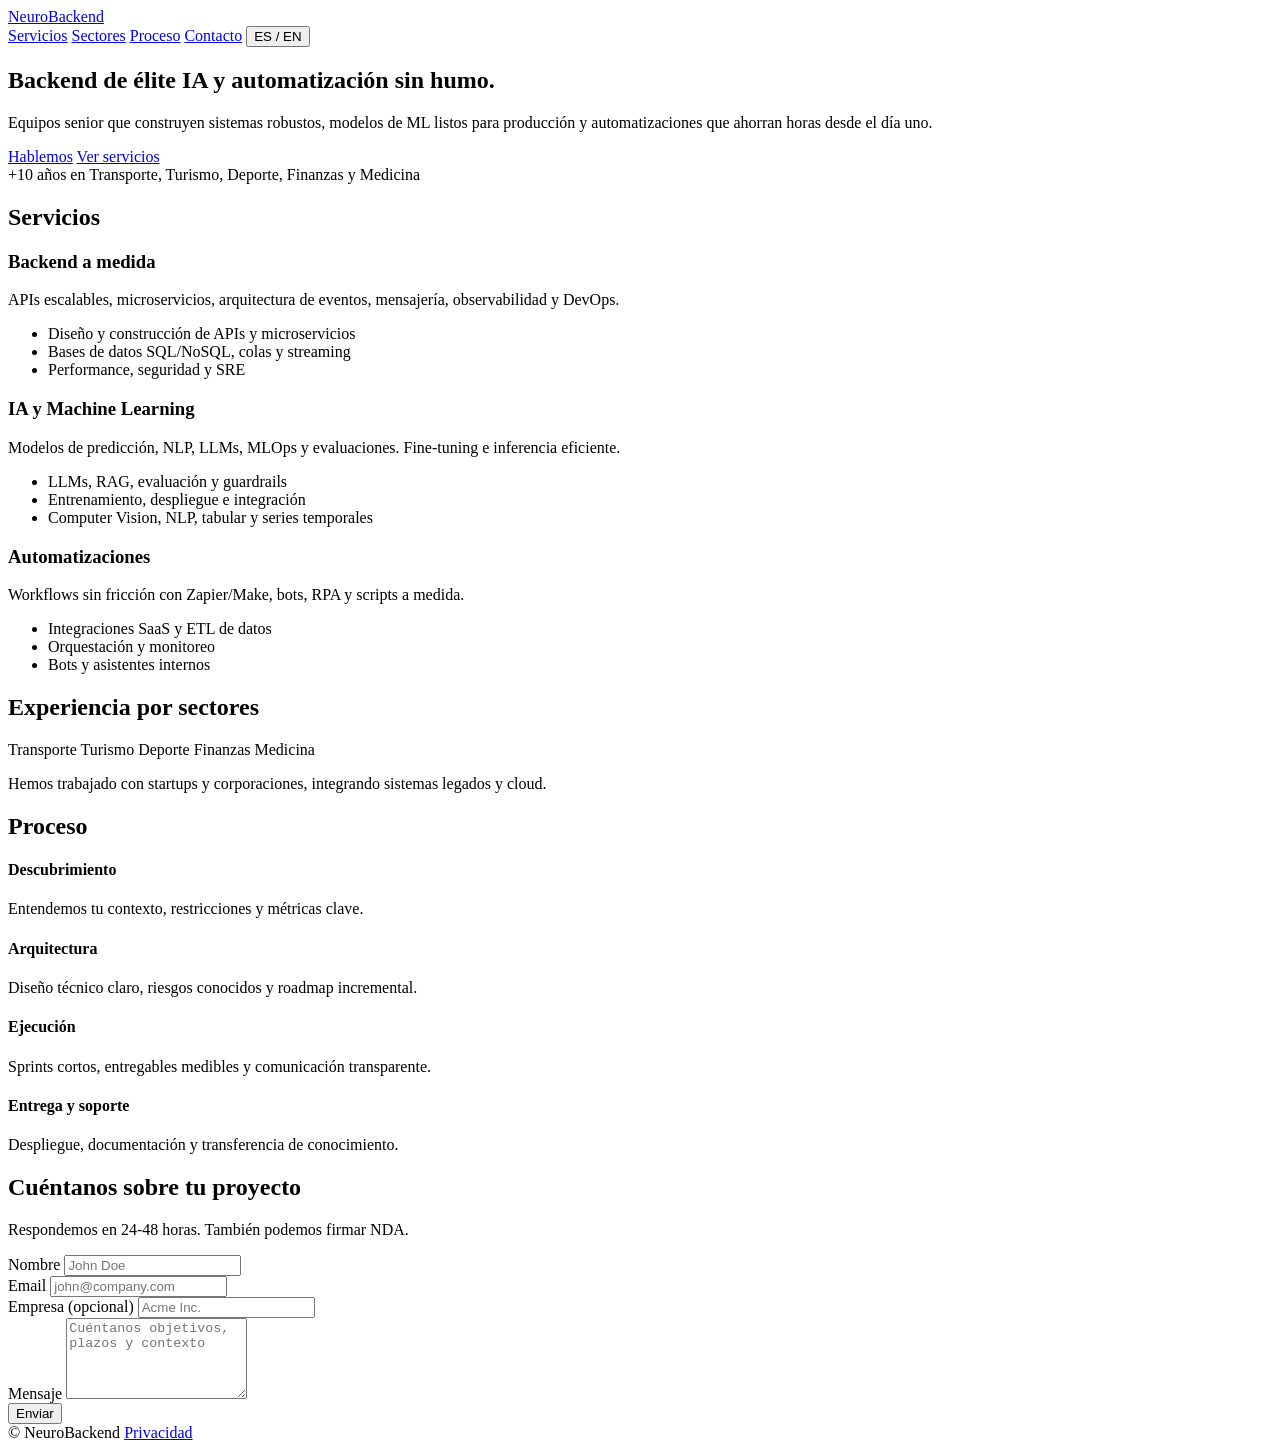
==== landing/index.html @ bdb45d0b "Add Flask landing page with contact form and i18n support Co-authored-by: temprano.javier <temprano." ====
<!DOCTYPE html>
<html lang="es">
<head>
  <meta charset="UTF-8" />
  <meta name="viewport" content="width=device-width, initial-scale=1.0" />
  <title>NeuroBackend — Backend, IA/ML y Automatizaciones</title>
  <meta name="description" content="Desarrollo backend a medida, IA y machine learning, y automatizaciones para empresas de transporte, turismo, deporte, finanzas y medicina." />
  <link rel="preconnect" href="https://fonts.googleapis.com">
  <link rel="preconnect" href="https://fonts.gstatic.com" crossorigin>
  <link href="https://fonts.googleapis.com/css2?family=Inter:wght@300;400;500;600;700;800;900&display=swap" rel="stylesheet">
  <link rel="stylesheet" href="/assets/styles.css" />
  <link rel="icon" href="data:image/svg+xml,<svg xmlns='http://www.w3.org/2000/svg' viewBox='0 0 100 100'><circle cx='50' cy='50' r='45' fill='%2300E5FF'/><circle cx='50' cy='50' r='25' fill='%234B00FF'/></svg>">
</head>
<body>
  <div class="bg-orb" aria-hidden="true"></div>
  <header class="nav">
    <div class="container nav-inner">
      <a href="#" class="brand">
        <span class="logo-dot"></span>
        <span class="brand-text">NeuroBackend</span>
      </a>
      <nav class="nav-links">
        <a href="#services" data-i18n="nav.services">Servicios</a>
        <a href="#industries" data-i18n="nav.industries">Sectores</a>
        <a href="#process" data-i18n="nav.process">Proceso</a>
        <a href="#contact" class="btn btn-sm btn-primary" data-i18n="nav.contact">Contacto</a>
        <button class="lang-toggle" id="langToggle" aria-label="Change language">ES / EN</button>
      </nav>
    </div>
  </header>

  <main>
    <section class="hero">
      <div class="container hero-inner">
        <h1 class="hero-title">
          <span data-i18n="hero.title.line1">Backend de élite</span>
          <span class="gradient" data-i18n="hero.title.line2">IA y automatización</span>
          <span data-i18n="hero.title.line3">sin humo.</span>
        </h1>
        <p class="hero-sub" data-i18n="hero.subtitle">
          Equipos senior que construyen sistemas robustos, modelos de ML listos para producción y
          automatizaciones que ahorran horas desde el día uno.
        </p>
        <div class="hero-cta">
          <a href="#contact" class="btn btn-primary" data-i18n="cta.talk">Hablemos</a>
          <a href="#services" class="btn btn-ghost" data-i18n="cta.services">Ver servicios</a>
        </div>
        <div class="hero-badges">
          <span data-i18n="badges.experience">+10 años en Transporte, Turismo, Deporte, Finanzas y Medicina</span>
        </div>
      </div>
      <div class="grid-overlay" aria-hidden="true"></div>
    </section>

    <section id="services" class="section">
      <div class="container">
        <h2 class="section-title" data-i18n="services.title">Servicios</h2>
        <div class="cards">
          <article class="card">
            <h3 data-i18n="services.backend.title">Backend a medida</h3>
            <p data-i18n="services.backend.desc">APIs escalables, microservicios, arquitectura de eventos, mensajería, observabilidad y DevOps.</p>
            <ul class="list">
              <li data-i18n="services.backend.point1">Diseño y construcción de APIs y microservicios</li>
              <li data-i18n="services.backend.point2">Bases de datos SQL/NoSQL, colas y streaming</li>
              <li data-i18n="services.backend.point3">Performance, seguridad y SRE</li>
            </ul>
          </article>
          <article class="card">
            <h3 data-i18n="services.ml.title">IA y Machine Learning</h3>
            <p data-i18n="services.ml.desc">Modelos de predicción, NLP, LLMs, MLOps y evaluaciones. Fine-tuning e inferencia eficiente.</p>
            <ul class="list">
              <li data-i18n="services.ml.point1">LLMs, RAG, evaluación y guardrails</li>
              <li data-i18n="services.ml.point2">Entrenamiento, despliegue e integración</li>
              <li data-i18n="services.ml.point3">Computer Vision, NLP, tabular y series temporales</li>
            </ul>
          </article>
          <article class="card">
            <h3 data-i18n="services.automation.title">Automatizaciones</h3>
            <p data-i18n="services.automation.desc">Workflows sin fricción con Zapier/Make, bots, RPA y scripts a medida.</p>
            <ul class="list">
              <li data-i18n="services.automation.point1">Integraciones SaaS y ETL de datos</li>
              <li data-i18n="services.automation.point2">Orquestación y monitoreo</li>
              <li data-i18n="services.automation.point3">Bots y asistentes internos</li>
            </ul>
          </article>
        </div>
      </div>
    </section>

    <section id="industries" class="section">
      <div class="container">
        <h2 class="section-title" data-i18n="industries.title">Experiencia por sectores</h2>
        <div class="pill-list">
          <span class="pill" data-i18n="industries.transport">Transporte</span>
          <span class="pill" data-i18n="industries.tourism">Turismo</span>
          <span class="pill" data-i18n="industries.sports">Deporte</span>
          <span class="pill" data-i18n="industries.finance">Finanzas</span>
          <span class="pill" data-i18n="industries.health">Medicina</span>
        </div>
        <p class="muted" data-i18n="industries.note">Hemos trabajado con startups y corporaciones, integrando sistemas legados y cloud.</p>
      </div>
    </section>

    <section id="process" class="section">
      <div class="container">
        <h2 class="section-title" data-i18n="process.title">Proceso</h2>
        <div class="timeline">
          <div class="t-item">
            <div class="t-dot"></div>
            <div class="t-content">
              <h4 data-i18n="process.step1.title">Descubrimiento</h4>
              <p data-i18n="process.step1.desc">Entendemos tu contexto, restricciones y métricas clave.</p>
            </div>
          </div>
          <div class="t-item">
            <div class="t-dot"></div>
            <div class="t-content">
              <h4 data-i18n="process.step2.title">Arquitectura</h4>
              <p data-i18n="process.step2.desc">Diseño técnico claro, riesgos conocidos y roadmap incremental.</p>
            </div>
          </div>
          <div class="t-item">
            <div class="t-dot"></div>
            <div class="t-content">
              <h4 data-i18n="process.step3.title">Ejecución</h4>
              <p data-i18n="process.step3.desc">Sprints cortos, entregables medibles y comunicación transparente.</p>
            </div>
          </div>
          <div class="t-item">
            <div class="t-dot"></div>
            <div class="t-content">
              <h4 data-i18n="process.step4.title">Entrega y soporte</h4>
              <p data-i18n="process.step4.desc">Despliegue, documentación y transferencia de conocimiento.</p>
            </div>
          </div>
        </div>
      </div>
    </section>

    <section id="contact" class="section">
      <div class="container contact">
        <div class="contact-copy">
          <h2 class="section-title" data-i18n="contact.title">Cuéntanos sobre tu proyecto</h2>
          <p class="muted" data-i18n="contact.subtitle">Respondemos en 24-48 horas. También podemos firmar NDA.</p>
        </div>
        <form id="contactForm" class="form" novalidate>
          <div class="form-row">
            <label for="name" data-i18n="form.name">Nombre</label>
            <input id="name" name="name" type="text" required placeholder="John Doe" />
          </div>
          <div class="form-row">
            <label for="email" data-i18n="form.email">Email</label>
            <input id="email" name="email" type="email" required placeholder="john@company.com" />
          </div>
          <div class="form-row">
            <label for="company" data-i18n="form.company">Empresa (opcional)</label>
            <input id="company" name="company" type="text" placeholder="Acme Inc." />
          </div>
          <div class="form-row">
            <label for="message" data-i18n="form.message">Mensaje</label>
            <textarea id="message" name="message" rows="5" required placeholder="Cuéntanos objetivos, plazos y contexto"></textarea>
          </div>
          <div class="form-actions">
            <button class="btn btn-primary" type="submit" data-i18n="form.submit">Enviar</button>
            <span id="formStatus" class="form-status" role="status" aria-live="polite"></span>
          </div>
        </form>
      </div>
    </section>
  </main>

  <footer class="footer">
    <div class="container footer-inner">
      <span>© <span id="year"></span> <span class="brand-text">NeuroBackend</span></span>
      <a href="#" class="muted" data-i18n="footer.legal">Privacidad</a>
    </div>
  </footer>

  <script src="/assets/app.js" defer></script>
</body>
</html>
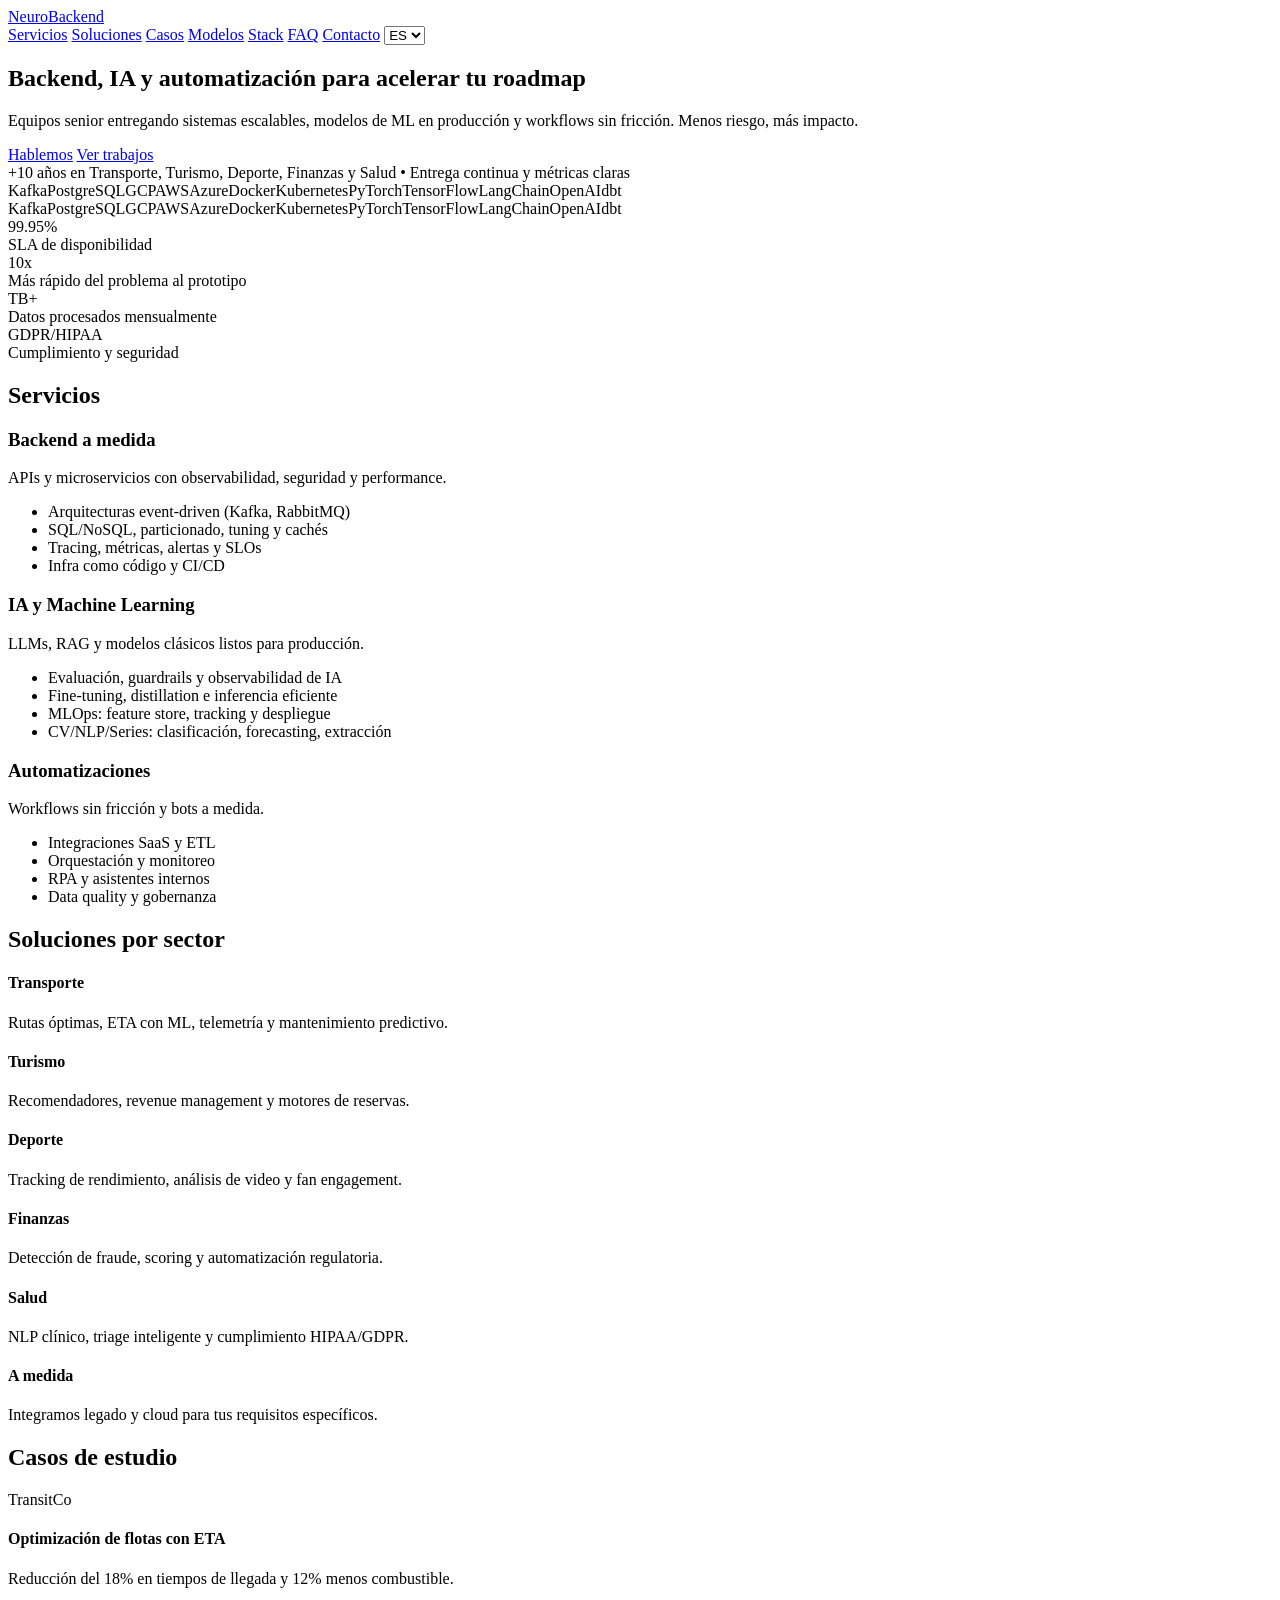
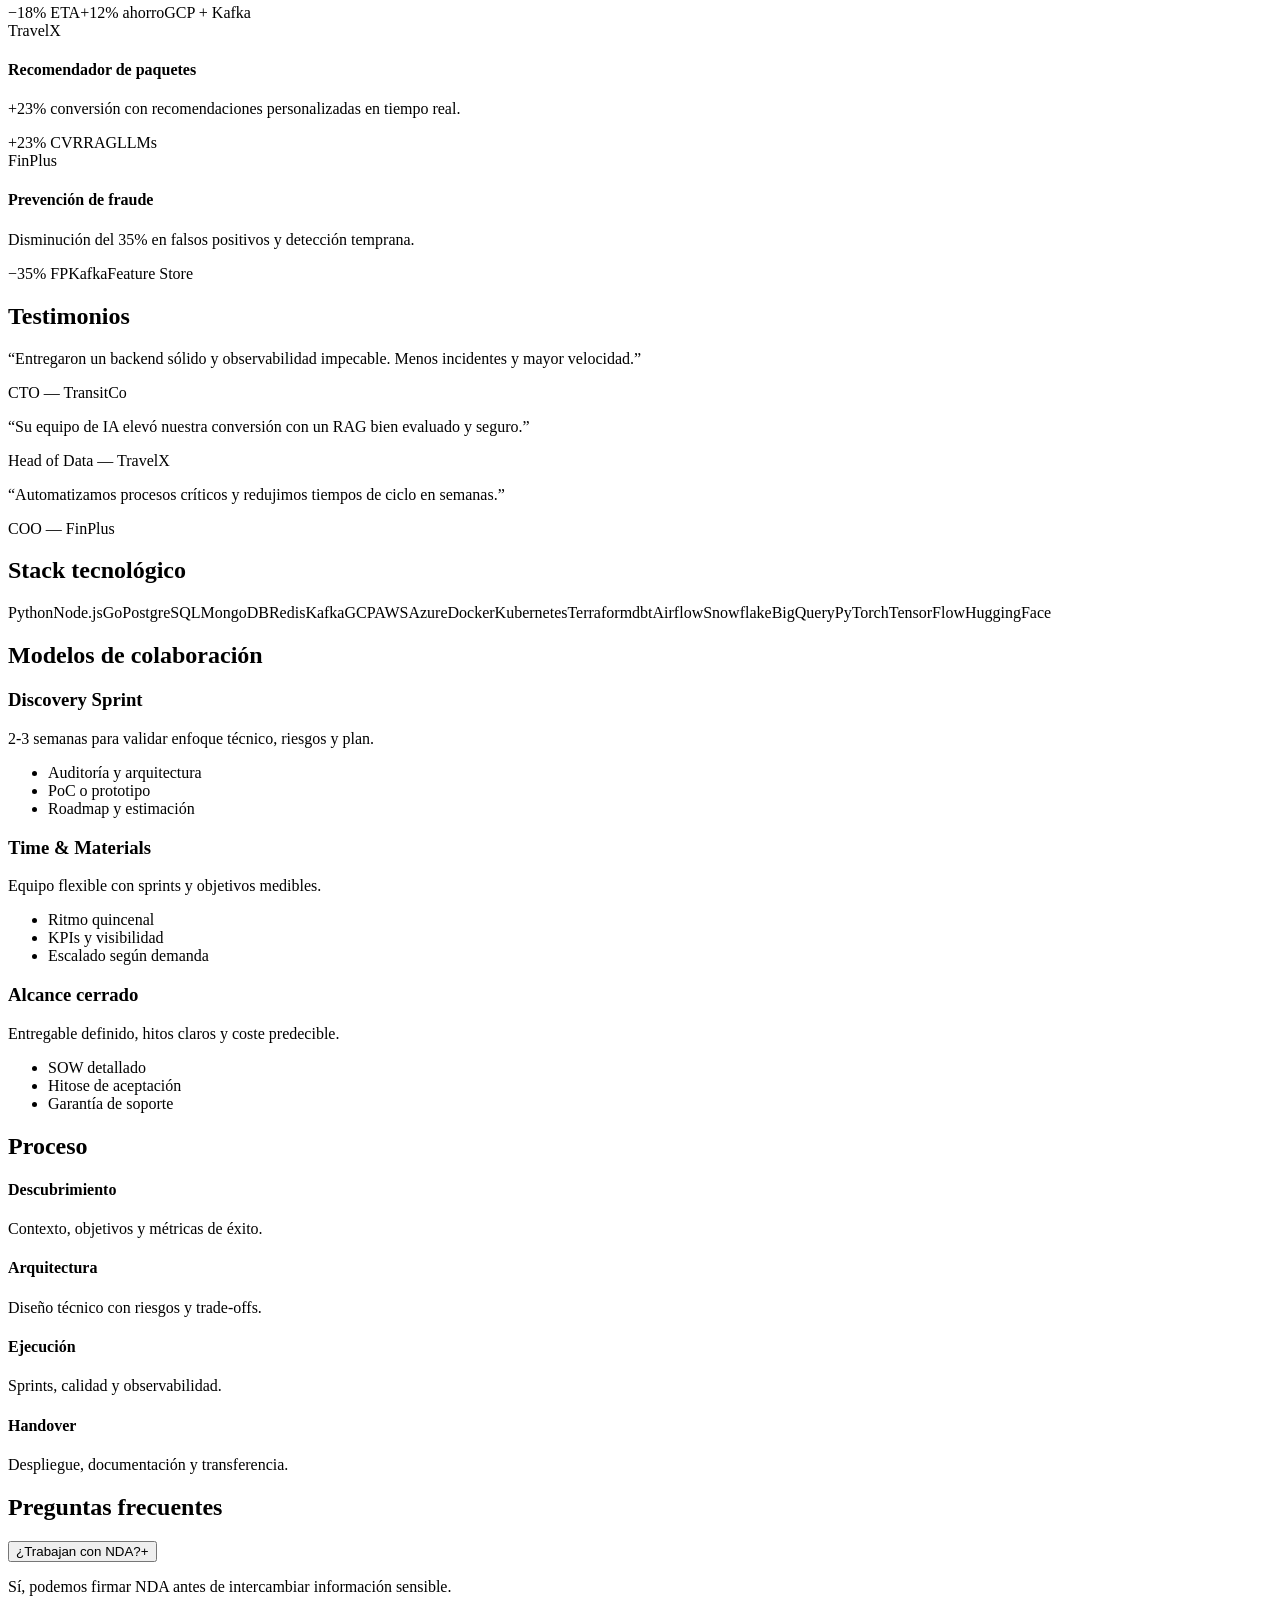
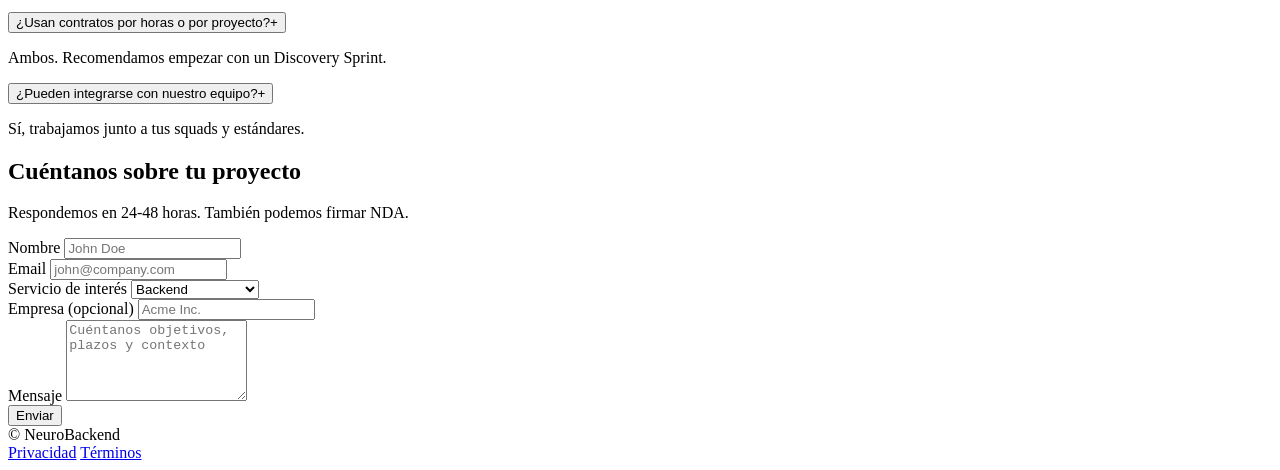
==== commit d1e9d81d: "Refactor landing page with new design, content, and multilingual improvements Co-authored-by: tempra" ====
--- a/landing/index.html
+++ b/landing/index.html
@@ -4,7 +4,7 @@
   <meta charset="UTF-8" />
   <meta name="viewport" content="width=device-width, initial-scale=1.0" />
   <title>NeuroBackend — Backend, IA/ML y Automatizaciones</title>
-  <meta name="description" content="Desarrollo backend a medida, IA y machine learning, y automatizaciones para empresas de transporte, turismo, deporte, finanzas y medicina." />
+  <meta name="description" content="Consultoría y desarrollo de backend, IA/ML y automatización. Experiencia en transporte, turismo, deporte, finanzas y salud." />
   <link rel="preconnect" href="https://fonts.googleapis.com">
   <link rel="preconnect" href="https://fonts.gstatic.com" crossorigin>
   <link href="https://fonts.googleapis.com/css2?family=Inter:wght@300;400;500;600;700;800;900&display=swap" rel="stylesheet">
@@ -15,128 +15,281 @@
   <div class="bg-orb" aria-hidden="true"></div>
   <header class="nav">
     <div class="container nav-inner">
-      <a href="#" class="brand">
+      <a href="#top" class="brand" aria-label="NeuroBackend">
         <span class="logo-dot"></span>
         <span class="brand-text">NeuroBackend</span>
       </a>
       <nav class="nav-links">
         <a href="#services" data-i18n="nav.services">Servicios</a>
-        <a href="#industries" data-i18n="nav.industries">Sectores</a>
-        <a href="#process" data-i18n="nav.process">Proceso</a>
+        <a href="#solutions" data-i18n="nav.solutions">Soluciones</a>
+        <a href="#cases" data-i18n="nav.cases">Casos</a>
+        <a href="#pricing" data-i18n="nav.pricing">Modelos</a>
+        <a href="#stack" data-i18n="nav.stack">Stack</a>
+        <a href="#faq" data-i18n="nav.faq">FAQ</a>
         <a href="#contact" class="btn btn-sm btn-primary" data-i18n="nav.contact">Contacto</a>
-        <button class="lang-toggle" id="langToggle" aria-label="Change language">ES / EN</button>
+        <select id="langSelect" class="lang-select" aria-label="Language">
+          <option value="es">ES</option>
+          <option value="en">EN</option>
+        </select>
       </nav>
     </div>
   </header>
 
-  <main>
+  <main id="top">
+    <!-- HERO -->
     <section class="hero">
       <div class="container hero-inner">
-        <h1 class="hero-title">
-          <span data-i18n="hero.title.line1">Backend de élite</span>
-          <span class="gradient" data-i18n="hero.title.line2">IA y automatización</span>
-          <span data-i18n="hero.title.line3">sin humo.</span>
-        </h1>
-        <p class="hero-sub" data-i18n="hero.subtitle">
-          Equipos senior que construyen sistemas robustos, modelos de ML listos para producción y
-          automatizaciones que ahorran horas desde el día uno.
-        </p>
-        <div class="hero-cta">
-          <a href="#contact" class="btn btn-primary" data-i18n="cta.talk">Hablemos</a>
-          <a href="#services" class="btn btn-ghost" data-i18n="cta.services">Ver servicios</a>
-        </div>
-        <div class="hero-badges">
-          <span data-i18n="badges.experience">+10 años en Transporte, Turismo, Deporte, Finanzas y Medicina</span>
+        <div class="hero-content">
+          <h1 class="hero-title">
+            <span data-i18n="hero.title.l1">Backend, IA y automatización</span>
+            <span class="gradient" data-i18n="hero.title.l2">para acelerar tu roadmap</span>
+          </h1>
+          <p class="hero-sub" data-i18n="hero.subtitle">
+            Equipos senior entregando sistemas escalables, modelos de ML en producción y workflows sin fricción. Menos riesgo, más impacto.
+          </p>
+          <div class="hero-cta">
+            <a href="#contact" class="btn btn-primary" data-i18n="cta.talk">Hablemos</a>
+            <a href="#cases" class="btn btn-ghost" data-i18n="cta.work">Ver trabajos</a>
+          </div>
+          <div class="hero-badges">
+            <span data-i18n="badges.experience">+10 años en Transporte, Turismo, Deporte, Finanzas y Salud</span>
+            <span class="dot">•</span>
+            <span data-i18n="badges.delivery">Entrega continua y métricas claras</span>
+          </div>
+        </div>
+        <div class="hero-visual" aria-hidden="true">
+          <div class="cube"></div>
+          <div class="rings"></div>
         </div>
       </div>
       <div class="grid-overlay" aria-hidden="true"></div>
     </section>
 
+    <!-- LOGOS MARQUEE -->
+    <section class="section logos">
+      <div class="container">
+        <div class="marquee" role="marquee" aria-label="clients">
+          <div class="marquee-track">
+            <span>Kafka</span><span>PostgreSQL</span><span>GCP</span><span>AWS</span><span>Azure</span><span>Docker</span><span>Kubernetes</span><span>PyTorch</span><span>TensorFlow</span><span>LangChain</span><span>OpenAI</span><span>dbt</span>
+          </div>
+          <div class="marquee-track" aria-hidden="true">
+            <span>Kafka</span><span>PostgreSQL</span><span>GCP</span><span>AWS</span><span>Azure</span><span>Docker</span><span>Kubernetes</span><span>PyTorch</span><span>TensorFlow</span><span>LangChain</span><span>OpenAI</span><span>dbt</span>
+          </div>
+        </div>
+      </div>
+    </section>
+
+    <!-- STATS -->
+    <section class="section stats">
+      <div class="container stats-grid">
+        <div class="stat reveal"><div class="num">99.95%</div><div class="label" data-i18n="stats.uptime">SLA de disponibilidad</div></div>
+        <div class="stat reveal"><div class="num">10x</div><div class="label" data-i18n="stats.speed">Más rápido del problema al prototipo</div></div>
+        <div class="stat reveal"><div class="num">TB+</div><div class="label" data-i18n="stats.data">Datos procesados mensualmente</div></div>
+        <div class="stat reveal"><div class="num"><span>GDPR</span>/<span>HIPAA</span></div><div class="label" data-i18n="stats.compliance">Cumplimiento y seguridad</div></div>
+      </div>
+    </section>
+
+    <!-- SERVICES DEEP DIVE -->
     <section id="services" class="section">
       <div class="container">
-        <h2 class="section-title" data-i18n="services.title">Servicios</h2>
-        <div class="cards">
-          <article class="card">
+        <h2 class="section-title reveal" data-i18n="services.title">Servicios</h2>
+        <div class="cards cards-3">
+          <article class="card reveal">
             <h3 data-i18n="services.backend.title">Backend a medida</h3>
-            <p data-i18n="services.backend.desc">APIs escalables, microservicios, arquitectura de eventos, mensajería, observabilidad y DevOps.</p>
-            <ul class="list">
-              <li data-i18n="services.backend.point1">Diseño y construcción de APIs y microservicios</li>
-              <li data-i18n="services.backend.point2">Bases de datos SQL/NoSQL, colas y streaming</li>
-              <li data-i18n="services.backend.point3">Performance, seguridad y SRE</li>
-            </ul>
-          </article>
-          <article class="card">
+            <p class="muted" data-i18n="services.backend.desc">APIs y microservicios con observabilidad, seguridad y performance.</p>
+            <ul class="list">
+              <li data-i18n="services.backend.p1">Arquitecturas event-driven (Kafka, RabbitMQ)</li>
+              <li data-i18n="services.backend.p2">SQL/NoSQL, particionado, tuning y cachés</li>
+              <li data-i18n="services.backend.p3">Tracing, métricas, alertas y SLOs</li>
+              <li data-i18n="services.backend.p4">Infra como código y CI/CD</li>
+            </ul>
+          </article>
+          <article class="card reveal">
             <h3 data-i18n="services.ml.title">IA y Machine Learning</h3>
-            <p data-i18n="services.ml.desc">Modelos de predicción, NLP, LLMs, MLOps y evaluaciones. Fine-tuning e inferencia eficiente.</p>
-            <ul class="list">
-              <li data-i18n="services.ml.point1">LLMs, RAG, evaluación y guardrails</li>
-              <li data-i18n="services.ml.point2">Entrenamiento, despliegue e integración</li>
-              <li data-i18n="services.ml.point3">Computer Vision, NLP, tabular y series temporales</li>
-            </ul>
-          </article>
-          <article class="card">
+            <p class="muted" data-i18n="services.ml.desc">LLMs, RAG y modelos clásicos listos para producción.</p>
+            <ul class="list">
+              <li data-i18n="services.ml.p1">Evaluación, guardrails y observabilidad de IA</li>
+              <li data-i18n="services.ml.p2">Fine-tuning, distillation e inferencia eficiente</li>
+              <li data-i18n="services.ml.p3">MLOps: feature store, tracking y despliegue</li>
+              <li data-i18n="services.ml.p4">CV/NLP/Series: clasificación, forecasting, extracción</li>
+            </ul>
+          </article>
+          <article class="card reveal">
             <h3 data-i18n="services.automation.title">Automatizaciones</h3>
-            <p data-i18n="services.automation.desc">Workflows sin fricción con Zapier/Make, bots, RPA y scripts a medida.</p>
-            <ul class="list">
-              <li data-i18n="services.automation.point1">Integraciones SaaS y ETL de datos</li>
-              <li data-i18n="services.automation.point2">Orquestación y monitoreo</li>
-              <li data-i18n="services.automation.point3">Bots y asistentes internos</li>
-            </ul>
-          </article>
-        </div>
-      </div>
-    </section>
-
-    <section id="industries" class="section">
-      <div class="container">
-        <h2 class="section-title" data-i18n="industries.title">Experiencia por sectores</h2>
-        <div class="pill-list">
-          <span class="pill" data-i18n="industries.transport">Transporte</span>
-          <span class="pill" data-i18n="industries.tourism">Turismo</span>
-          <span class="pill" data-i18n="industries.sports">Deporte</span>
-          <span class="pill" data-i18n="industries.finance">Finanzas</span>
-          <span class="pill" data-i18n="industries.health">Medicina</span>
-        </div>
-        <p class="muted" data-i18n="industries.note">Hemos trabajado con startups y corporaciones, integrando sistemas legados y cloud.</p>
-      </div>
-    </section>
-
+            <p class="muted" data-i18n="services.automation.desc">Workflows sin fricción y bots a medida.</p>
+            <ul class="list">
+              <li data-i18n="services.automation.p1">Integraciones SaaS y ETL</li>
+              <li data-i18n="services.automation.p2">Orquestación y monitoreo</li>
+              <li data-i18n="services.automation.p3">RPA y asistentes internos</li>
+              <li data-i18n="services.automation.p4">Data quality y gobernanza</li>
+            </ul>
+          </article>
+        </div>
+      </div>
+    </section>
+
+    <!-- SOLUTIONS BY INDUSTRY -->
+    <section id="solutions" class="section">
+      <div class="container">
+        <h2 class="section-title reveal" data-i18n="solutions.title">Soluciones por sector</h2>
+        <div class="cards cards-3">
+          <article class="card reveal">
+            <h4 data-i18n="solutions.transport.title">Transporte</h4>
+            <p class="muted" data-i18n="solutions.transport.desc">Rutas óptimas, ETA con ML, telemetría y mantenimiento predictivo.</p>
+          </article>
+          <article class="card reveal">
+            <h4 data-i18n="solutions.tourism.title">Turismo</h4>
+            <p class="muted" data-i18n="solutions.tourism.desc">Recomendadores, revenue management y motores de reservas.</p>
+          </article>
+          <article class="card reveal">
+            <h4 data-i18n="solutions.sports.title">Deporte</h4>
+            <p class="muted" data-i18n="solutions.sports.desc">Tracking de rendimiento, análisis de video y fan engagement.</p>
+          </article>
+          <article class="card reveal">
+            <h4 data-i18n="solutions.finance.title">Finanzas</h4>
+            <p class="muted" data-i18n="solutions.finance.desc">Detección de fraude, scoring y automatización regulatoria.</p>
+          </article>
+          <article class="card reveal">
+            <h4 data-i18n="solutions.health.title">Salud</h4>
+            <p class="muted" data-i18n="solutions.health.desc">NLP clínico, triage inteligente y cumplimiento HIPAA/GDPR.</p>
+          </article>
+          <article class="card reveal">
+            <h4 data-i18n="solutions.custom.title">A medida</h4>
+            <p class="muted" data-i18n="solutions.custom.desc">Integramos legado y cloud para tus requisitos específicos.</p>
+          </article>
+        </div>
+      </div>
+    </section>
+
+    <!-- CASE STUDIES -->
+    <section id="cases" class="section">
+      <div class="container">
+        <h2 class="section-title reveal" data-i18n="cases.title">Casos de estudio</h2>
+        <div class="cards cards-3">
+          <article class="case card reveal">
+            <div class="case-logo">TransitCo</div>
+            <h4 data-i18n="cases.c1.title">Optimización de flotas con ETA</h4>
+            <p class="muted" data-i18n="cases.c1.desc">Reducción del 18% en tiempos de llegada y 12% menos combustible.</p>
+            <div class="metrics"><span>−18% ETA</span><span>+12% ahorro</span><span>GCP + Kafka</span></div>
+          </article>
+          <article class="case card reveal">
+            <div class="case-logo">TravelX</div>
+            <h4 data-i18n="cases.c2.title">Recomendador de paquetes</h4>
+            <p class="muted" data-i18n="cases.c2.desc">+23% conversión con recomendaciones personalizadas en tiempo real.</p>
+            <div class="metrics"><span>+23% CVR</span><span>RAG</span><span>LLMs</span></div>
+          </article>
+          <article class="case card reveal">
+            <div class="case-logo">FinPlus</div>
+            <h4 data-i18n="cases.c3.title">Prevención de fraude</h4>
+            <p class="muted" data-i18n="cases.c3.desc">Disminución del 35% en falsos positivos y detección temprana.</p>
+            <div class="metrics"><span>−35% FP</span><span>Kafka</span><span>Feature Store</span></div>
+          </article>
+        </div>
+      </div>
+    </section>
+
+    <!-- TESTIMONIALS -->
+    <section class="section testimonials">
+      <div class="container">
+        <h2 class="section-title reveal" data-i18n="testimonials.title">Testimonios</h2>
+        <div class="carousel" id="testimonialCarousel">
+          <div class="slide active">
+            <p class="quote">“Entregaron un backend sólido y observabilidad impecable. Menos incidentes y mayor velocidad.”</p>
+            <div class="author">CTO — TransitCo</div>
+          </div>
+          <div class="slide">
+            <p class="quote">“Su equipo de IA elevó nuestra conversión con un RAG bien evaluado y seguro.”</p>
+            <div class="author">Head of Data — TravelX</div>
+          </div>
+          <div class="slide">
+            <p class="quote">“Automatizamos procesos críticos y redujimos tiempos de ciclo en semanas.”</p>
+            <div class="author">COO — FinPlus</div>
+          </div>
+        </div>
+      </div>
+    </section>
+
+    <!-- TECH STACK -->
+    <section id="stack" class="section">
+      <div class="container">
+        <h2 class="section-title reveal" data-i18n="stack.title">Stack tecnológico</h2>
+        <div class="logos-grid">
+          <span>Python</span><span>Node.js</span><span>Go</span><span>PostgreSQL</span><span>MongoDB</span><span>Redis</span><span>Kafka</span><span>GCP</span><span>AWS</span><span>Azure</span><span>Docker</span><span>Kubernetes</span><span>Terraform</span><span>dbt</span><span>Airflow</span><span>Snowflake</span><span>BigQuery</span><span>PyTorch</span><span>TensorFlow</span><span>HuggingFace</span>
+        </div>
+      </div>
+    </section>
+
+    <!-- PRICING / ENGAGEMENT -->
+    <section id="pricing" class="section">
+      <div class="container">
+        <h2 class="section-title reveal" data-i18n="pricing.title">Modelos de colaboración</h2>
+        <div class="cards cards-3">
+          <article class="card reveal">
+            <h3 data-i18n="pricing.sprint.title">Discovery Sprint</h3>
+            <p class="muted" data-i18n="pricing.sprint.desc">2-3 semanas para validar enfoque técnico, riesgos y plan.</p>
+            <ul class="list">
+              <li data-i18n="pricing.sprint.p1">Auditoría y arquitectura</li>
+              <li data-i18n="pricing.sprint.p2">PoC o prototipo</li>
+              <li data-i18n="pricing.sprint.p3">Roadmap y estimación</li>
+            </ul>
+          </article>
+          <article class="card reveal">
+            <h3 data-i18n="pricing.tnm.title">Time & Materials</h3>
+            <p class="muted" data-i18n="pricing.tnm.desc">Equipo flexible con sprints y objetivos medibles.</p>
+            <ul class="list">
+              <li data-i18n="pricing.tnm.p1">Ritmo quincenal</li>
+              <li data-i18n="pricing.tnm.p2">KPIs y visibilidad</li>
+              <li data-i18n="pricing.tnm.p3">Escalado según demanda</li>
+            </ul>
+          </article>
+          <article class="card reveal">
+            <h3 data-i18n="pricing.fixed.title">Alcance cerrado</h3>
+            <p class="muted" data-i18n="pricing.fixed.desc">Entregable definido, hitos claros y coste predecible.</p>
+            <ul class="list">
+              <li data-i18n="pricing.fixed.p1">SOW detallado</li>
+              <li data-i18n="pricing.fixed.p2">Hitose de aceptación</li>
+              <li data-i18n="pricing.fixed.p3">Garantía de soporte</li>
+            </ul>
+          </article>
+        </div>
+      </div>
+    </section>
+
+    <!-- PROCESS -->
     <section id="process" class="section">
       <div class="container">
-        <h2 class="section-title" data-i18n="process.title">Proceso</h2>
+        <h2 class="section-title reveal" data-i18n="process.title">Proceso</h2>
         <div class="timeline">
-          <div class="t-item">
-            <div class="t-dot"></div>
-            <div class="t-content">
-              <h4 data-i18n="process.step1.title">Descubrimiento</h4>
-              <p data-i18n="process.step1.desc">Entendemos tu contexto, restricciones y métricas clave.</p>
-            </div>
-          </div>
-          <div class="t-item">
-            <div class="t-dot"></div>
-            <div class="t-content">
-              <h4 data-i18n="process.step2.title">Arquitectura</h4>
-              <p data-i18n="process.step2.desc">Diseño técnico claro, riesgos conocidos y roadmap incremental.</p>
-            </div>
-          </div>
-          <div class="t-item">
-            <div class="t-dot"></div>
-            <div class="t-content">
-              <h4 data-i18n="process.step3.title">Ejecución</h4>
-              <p data-i18n="process.step3.desc">Sprints cortos, entregables medibles y comunicación transparente.</p>
-            </div>
-          </div>
-          <div class="t-item">
-            <div class="t-dot"></div>
-            <div class="t-content">
-              <h4 data-i18n="process.step4.title">Entrega y soporte</h4>
-              <p data-i18n="process.step4.desc">Despliegue, documentación y transferencia de conocimiento.</p>
-            </div>
-          </div>
-        </div>
-      </div>
-    </section>
-
+          <div class="t-item reveal"><div class="t-dot"></div><div class="t-content"><h4 data-i18n="process.d.title">Descubrimiento</h4><p class="muted" data-i18n="process.d.desc">Contexto, objetivos y métricas de éxito.</p></div></div>
+          <div class="t-item reveal"><div class="t-dot"></div><div class="t-content"><h4 data-i18n="process.a.title">Arquitectura</h4><p class="muted" data-i18n="process.a.desc">Diseño técnico con riesgos y trade-offs.</p></div></div>
+          <div class="t-item reveal"><div class="t-dot"></div><div class="t-content"><h4 data-i18n="process.e.title">Ejecución</h4><p class="muted" data-i18n="process.e.desc">Sprints, calidad y observabilidad.</p></div></div>
+          <div class="t-item reveal"><div class="t-dot"></div><div class="t-content"><h4 data-i18n="process.h.title">Handover</h4><p class="muted" data-i18n="process.h.desc">Despliegue, documentación y transferencia.</p></div></div>
+        </div>
+      </div>
+    </section>
+
+    <!-- FAQ -->
+    <section id="faq" class="section">
+      <div class="container">
+        <h2 class="section-title reveal" data-i18n="faq.title">Preguntas frecuentes</h2>
+        <div class="accordion" id="faqList">
+          <div class="acc-item reveal">
+            <button class="acc-header"><span data-i18n="faq.q1.q">¿Trabajan con NDA?</span><span class="acc-icon">+</span></button>
+            <div class="acc-panel"><p class="muted" data-i18n="faq.q1.a">Sí, podemos firmar NDA antes de intercambiar información sensible.</p></div>
+          </div>
+          <div class="acc-item reveal">
+            <button class="acc-header"><span data-i18n="faq.q2.q">¿Usan contratos por horas o por proyecto?</span><span class="acc-icon">+</span></button>
+            <div class="acc-panel"><p class="muted" data-i18n="faq.q2.a">Ambos. Recomendamos empezar con un Discovery Sprint.</p></div>
+          </div>
+          <div class="acc-item reveal">
+            <button class="acc-header"><span data-i18n="faq.q3.q">¿Pueden integrarse con nuestro equipo?</span><span class="acc-icon">+</span></button>
+            <div class="acc-panel"><p class="muted" data-i18n="faq.q3.a">Sí, trabajamos junto a tus squads y estándares.</p></div>
+          </div>
+        </div>
+      </div>
+    </section>
+
+    <!-- CONTACT -->
     <section id="contact" class="section">
       <div class="container contact">
         <div class="contact-copy">
@@ -153,6 +306,14 @@
             <input id="email" name="email" type="email" required placeholder="john@company.com" />
           </div>
           <div class="form-row">
+            <label for="service" data-i18n="form.service">Servicio de interés</label>
+            <select id="service" name="service">
+              <option value="backend" data-i18n="form.service.backend">Backend</option>
+              <option value="ml" data-i18n="form.service.ml">IA/ML</option>
+              <option value="automation" data-i18n="form.service.automation">Automatizaciones</option>
+            </select>
+          </div>
+          <div class="form-row">
             <label for="company" data-i18n="form.company">Empresa (opcional)</label>
             <input id="company" name="company" type="text" placeholder="Acme Inc." />
           </div>
@@ -171,8 +332,13 @@
 
   <footer class="footer">
     <div class="container footer-inner">
-      <span>© <span id="year"></span> <span class="brand-text">NeuroBackend</span></span>
-      <a href="#" class="muted" data-i18n="footer.legal">Privacidad</a>
+      <div class="f-left">
+        <span>© <span id="year"></span> <span class="brand-text">NeuroBackend</span></span>
+      </div>
+      <div class="f-right">
+        <a href="#" class="muted" data-i18n="footer.privacy">Privacidad</a>
+        <a href="#" class="muted" data-i18n="footer.terms">Términos</a>
+      </div>
     </div>
   </footer>
 
